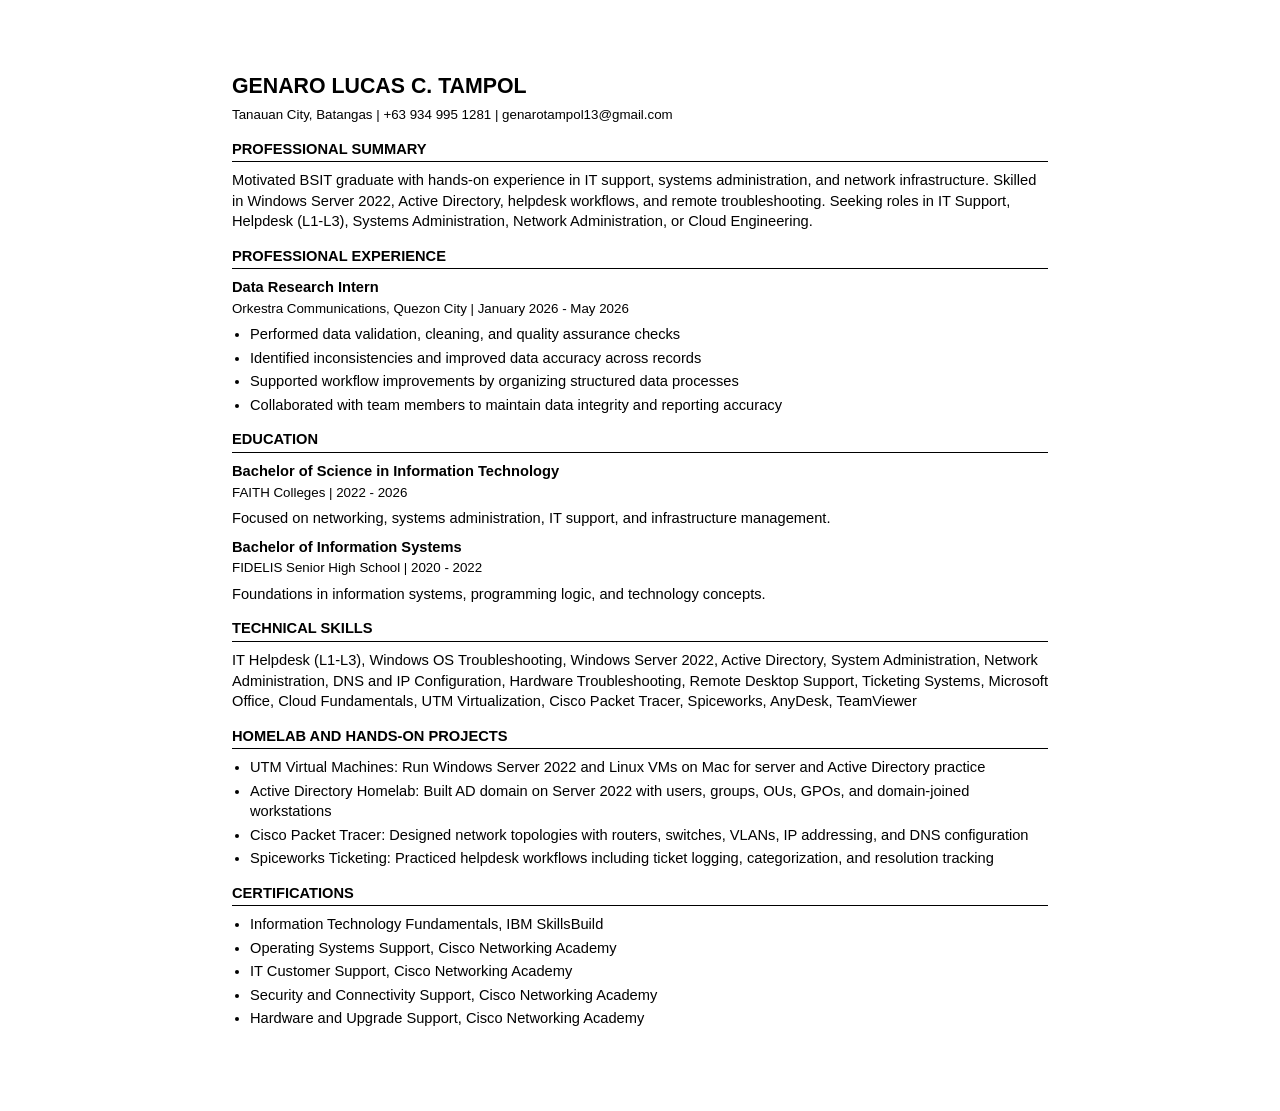
==== resume/Genaro_Tampol_Resume.html @ f85797ef "Replace styled resume with ATS-friendly format only. Use single-column plain text and PDF layouts op" ====
<!DOCTYPE html>
<html lang="en">
<head>
  <meta charset="UTF-8">
  <title>Genaro Lucas C. Tampol Resume</title>
  <style>
    @page {
      size: letter;
      margin: 0.75in;
    }

    body {
      font-family: Arial, Helvetica, sans-serif;
      font-size: 11pt;
      line-height: 1.4;
      color: #000000;
      background: #ffffff;
      max-width: 8.5in;
      margin: 0 auto;
      padding: 0.75in;
    }

    h1 {
      font-size: 16pt;
      font-weight: bold;
      margin: 0 0 4px 0;
      text-transform: uppercase;
    }

    .contact {
      font-size: 10pt;
      margin-bottom: 14px;
    }

    h2 {
      font-size: 11pt;
      font-weight: bold;
      text-transform: uppercase;
      border-bottom: 1px solid #000000;
      margin: 14px 0 8px 0;
      padding-bottom: 2px;
    }

    h3 {
      font-size: 11pt;
      font-weight: bold;
      margin: 0;
    }

    .meta {
      font-size: 10pt;
      margin: 2px 0 6px 0;
    }

    p {
      margin: 0 0 8px 0;
    }

    ul {
      margin: 0 0 10px 18px;
      padding: 0;
    }

    li {
      margin-bottom: 3px;
    }

    .skills {
      margin-bottom: 0;
    }
  </style>
</head>
<body>
  <h1>Genaro Lucas C. Tampol</h1>
  <p class="contact">Tanauan City, Batangas | +63 934 995 1281 | genarotampol13@gmail.com</p>

  <h2>Professional Summary</h2>
  <p>Motivated BSIT graduate with hands-on experience in IT support, systems administration, and network infrastructure. Skilled in Windows Server 2022, Active Directory, helpdesk workflows, and remote troubleshooting. Seeking roles in IT Support, Helpdesk (L1-L3), Systems Administration, Network Administration, or Cloud Engineering.</p>

  <h2>Professional Experience</h2>
  <h3>Data Research Intern</h3>
  <p class="meta">Orkestra Communications, Quezon City | January 2026 - May 2026</p>
  <ul>
    <li>Performed data validation, cleaning, and quality assurance checks</li>
    <li>Identified inconsistencies and improved data accuracy across records</li>
    <li>Supported workflow improvements by organizing structured data processes</li>
    <li>Collaborated with team members to maintain data integrity and reporting accuracy</li>
  </ul>

  <h2>Education</h2>
  <h3>Bachelor of Science in Information Technology</h3>
  <p class="meta">FAITH Colleges | 2022 - 2026</p>
  <p>Focused on networking, systems administration, IT support, and infrastructure management.</p>

  <h3>Bachelor of Information Systems</h3>
  <p class="meta">FIDELIS Senior High School | 2020 - 2022</p>
  <p>Foundations in information systems, programming logic, and technology concepts.</p>

  <h2>Technical Skills</h2>
  <p class="skills">IT Helpdesk (L1-L3), Windows OS Troubleshooting, Windows Server 2022, Active Directory, System Administration, Network Administration, DNS and IP Configuration, Hardware Troubleshooting, Remote Desktop Support, Ticketing Systems, Microsoft Office, Cloud Fundamentals, UTM Virtualization, Cisco Packet Tracer, Spiceworks, AnyDesk, TeamViewer</p>

  <h2>Homelab and Hands-On Projects</h2>
  <ul>
    <li>UTM Virtual Machines: Run Windows Server 2022 and Linux VMs on Mac for server and Active Directory practice</li>
    <li>Active Directory Homelab: Built AD domain on Server 2022 with users, groups, OUs, GPOs, and domain-joined workstations</li>
    <li>Cisco Packet Tracer: Designed network topologies with routers, switches, VLANs, IP addressing, and DNS configuration</li>
    <li>Spiceworks Ticketing: Practiced helpdesk workflows including ticket logging, categorization, and resolution tracking</li>
  </ul>

  <h2>Certifications</h2>
  <ul>
    <li>Information Technology Fundamentals, IBM SkillsBuild</li>
    <li>Operating Systems Support, Cisco Networking Academy</li>
    <li>IT Customer Support, Cisco Networking Academy</li>
    <li>Security and Connectivity Support, Cisco Networking Academy</li>
    <li>Hardware and Upgrade Support, Cisco Networking Academy</li>
  </ul>
</body>
</html>
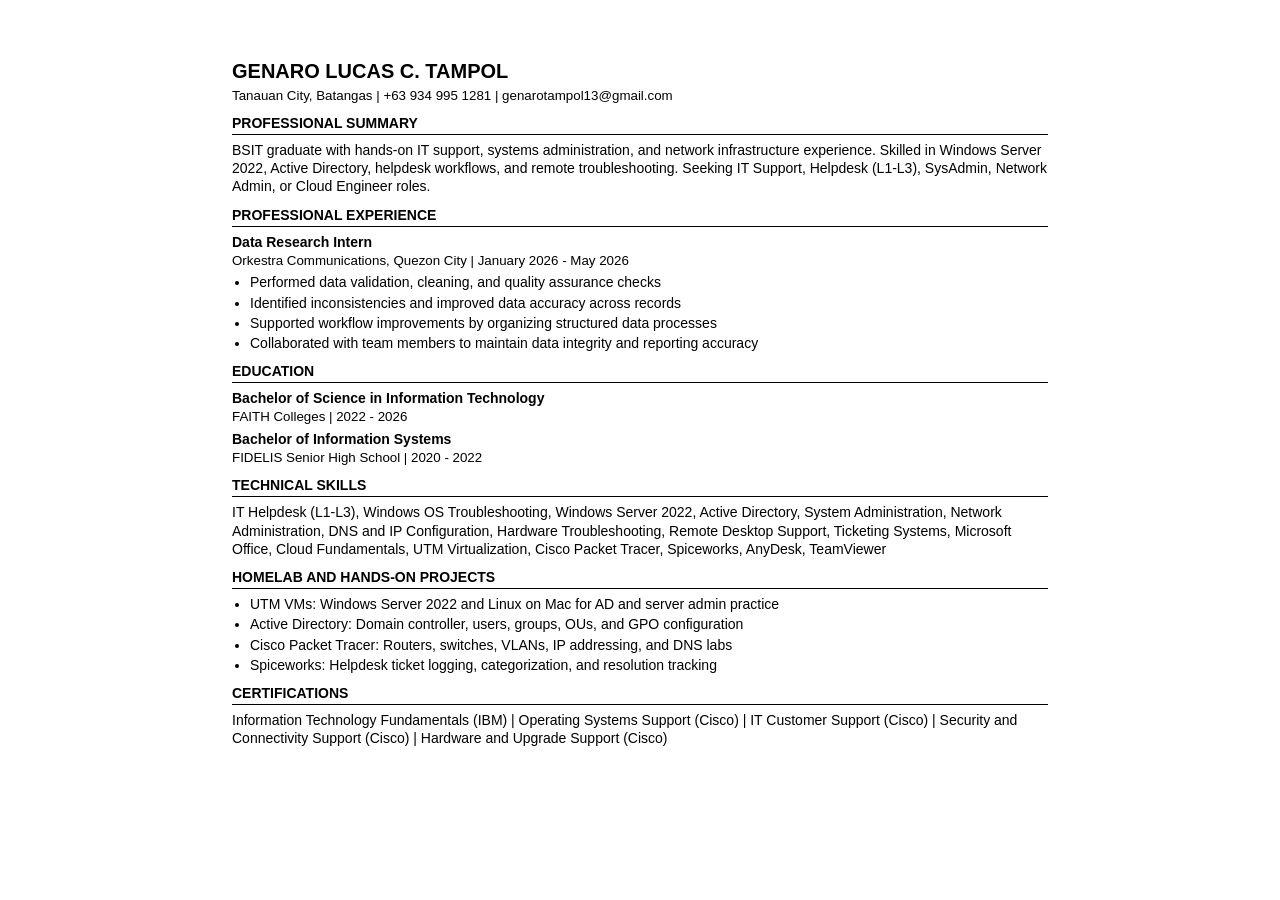
==== commit 0c134b2f: "Tighten ATS resume to a single page. Condense content and spacing for cleaner ATS parsing and one-pa" ====
--- a/resume/Genaro_Tampol_Resume.html
+++ b/resume/Genaro_Tampol_Resume.html
@@ -11,58 +11,58 @@
 
     body {
       font-family: Arial, Helvetica, sans-serif;
-      font-size: 11pt;
-      line-height: 1.4;
+      font-size: 10.5pt;
+      line-height: 1.3;
       color: #000000;
       background: #ffffff;
       max-width: 8.5in;
       margin: 0 auto;
-      padding: 0.75in;
+      padding: 0.6in 0.75in;
     }
 
     h1 {
-      font-size: 16pt;
+      font-size: 15pt;
       font-weight: bold;
-      margin: 0 0 4px 0;
+      margin: 0 0 3px 0;
       text-transform: uppercase;
     }
 
     .contact {
       font-size: 10pt;
-      margin-bottom: 14px;
+      margin-bottom: 10px;
     }
 
     h2 {
-      font-size: 11pt;
+      font-size: 10.5pt;
       font-weight: bold;
       text-transform: uppercase;
       border-bottom: 1px solid #000000;
-      margin: 14px 0 8px 0;
+      margin: 10px 0 6px 0;
       padding-bottom: 2px;
     }
 
     h3 {
-      font-size: 11pt;
+      font-size: 10.5pt;
       font-weight: bold;
       margin: 0;
     }
 
     .meta {
       font-size: 10pt;
-      margin: 2px 0 6px 0;
+      margin: 1px 0 4px 0;
     }
 
     p {
-      margin: 0 0 8px 0;
+      margin: 0 0 6px 0;
     }
 
     ul {
-      margin: 0 0 10px 18px;
+      margin: 0 0 8px 18px;
       padding: 0;
     }
 
     li {
-      margin-bottom: 3px;
+      margin-bottom: 2px;
     }
 
     .skills {
@@ -75,7 +75,7 @@
   <p class="contact">Tanauan City, Batangas | +63 934 995 1281 | genarotampol13@gmail.com</p>
 
   <h2>Professional Summary</h2>
-  <p>Motivated BSIT graduate with hands-on experience in IT support, systems administration, and network infrastructure. Skilled in Windows Server 2022, Active Directory, helpdesk workflows, and remote troubleshooting. Seeking roles in IT Support, Helpdesk (L1-L3), Systems Administration, Network Administration, or Cloud Engineering.</p>
+  <p>BSIT graduate with hands-on IT support, systems administration, and network infrastructure experience. Skilled in Windows Server 2022, Active Directory, helpdesk workflows, and remote troubleshooting. Seeking IT Support, Helpdesk (L1-L3), SysAdmin, Network Admin, or Cloud Engineer roles.</p>
 
   <h2>Professional Experience</h2>
   <h3>Data Research Intern</h3>
@@ -90,30 +90,22 @@
   <h2>Education</h2>
   <h3>Bachelor of Science in Information Technology</h3>
   <p class="meta">FAITH Colleges | 2022 - 2026</p>
-  <p>Focused on networking, systems administration, IT support, and infrastructure management.</p>
 
   <h3>Bachelor of Information Systems</h3>
   <p class="meta">FIDELIS Senior High School | 2020 - 2022</p>
-  <p>Foundations in information systems, programming logic, and technology concepts.</p>
 
   <h2>Technical Skills</h2>
   <p class="skills">IT Helpdesk (L1-L3), Windows OS Troubleshooting, Windows Server 2022, Active Directory, System Administration, Network Administration, DNS and IP Configuration, Hardware Troubleshooting, Remote Desktop Support, Ticketing Systems, Microsoft Office, Cloud Fundamentals, UTM Virtualization, Cisco Packet Tracer, Spiceworks, AnyDesk, TeamViewer</p>
 
   <h2>Homelab and Hands-On Projects</h2>
   <ul>
-    <li>UTM Virtual Machines: Run Windows Server 2022 and Linux VMs on Mac for server and Active Directory practice</li>
-    <li>Active Directory Homelab: Built AD domain on Server 2022 with users, groups, OUs, GPOs, and domain-joined workstations</li>
-    <li>Cisco Packet Tracer: Designed network topologies with routers, switches, VLANs, IP addressing, and DNS configuration</li>
-    <li>Spiceworks Ticketing: Practiced helpdesk workflows including ticket logging, categorization, and resolution tracking</li>
+    <li>UTM VMs: Windows Server 2022 and Linux on Mac for AD and server admin practice</li>
+    <li>Active Directory: Domain controller, users, groups, OUs, and GPO configuration</li>
+    <li>Cisco Packet Tracer: Routers, switches, VLANs, IP addressing, and DNS labs</li>
+    <li>Spiceworks: Helpdesk ticket logging, categorization, and resolution tracking</li>
   </ul>
 
   <h2>Certifications</h2>
-  <ul>
-    <li>Information Technology Fundamentals, IBM SkillsBuild</li>
-    <li>Operating Systems Support, Cisco Networking Academy</li>
-    <li>IT Customer Support, Cisco Networking Academy</li>
-    <li>Security and Connectivity Support, Cisco Networking Academy</li>
-    <li>Hardware and Upgrade Support, Cisco Networking Academy</li>
-  </ul>
+  <p>Information Technology Fundamentals (IBM) | Operating Systems Support (Cisco) | IT Customer Support (Cisco) | Security and Connectivity Support (Cisco) | Hardware and Upgrade Support (Cisco)</p>
 </body>
 </html>
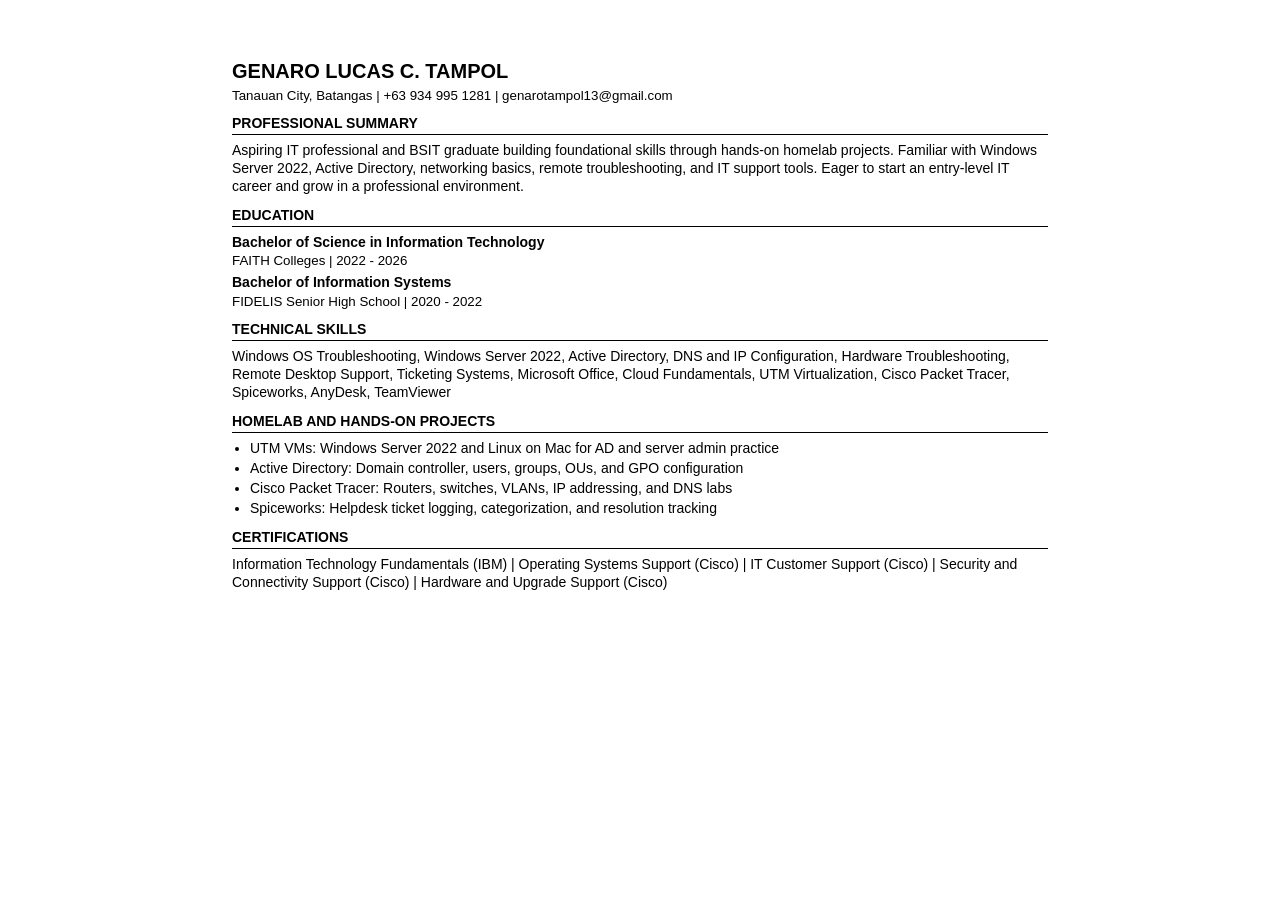
==== commit c83f5aad: "Update ATS resume for aspiring entry-level candidate. Remove professional experience and senior role" ====
--- a/resume/Genaro_Tampol_Resume.html
+++ b/resume/Genaro_Tampol_Resume.html
@@ -75,17 +75,7 @@
   <p class="contact">Tanauan City, Batangas | +63 934 995 1281 | genarotampol13@gmail.com</p>
 
   <h2>Professional Summary</h2>
-  <p>BSIT graduate with hands-on IT support, systems administration, and network infrastructure experience. Skilled in Windows Server 2022, Active Directory, helpdesk workflows, and remote troubleshooting. Seeking IT Support, Helpdesk (L1-L3), SysAdmin, Network Admin, or Cloud Engineer roles.</p>
-
-  <h2>Professional Experience</h2>
-  <h3>Data Research Intern</h3>
-  <p class="meta">Orkestra Communications, Quezon City | January 2026 - May 2026</p>
-  <ul>
-    <li>Performed data validation, cleaning, and quality assurance checks</li>
-    <li>Identified inconsistencies and improved data accuracy across records</li>
-    <li>Supported workflow improvements by organizing structured data processes</li>
-    <li>Collaborated with team members to maintain data integrity and reporting accuracy</li>
-  </ul>
+  <p>Aspiring IT professional and BSIT graduate building foundational skills through hands-on homelab projects. Familiar with Windows Server 2022, Active Directory, networking basics, remote troubleshooting, and IT support tools. Eager to start an entry-level IT career and grow in a professional environment.</p>
 
   <h2>Education</h2>
   <h3>Bachelor of Science in Information Technology</h3>
@@ -95,7 +85,7 @@
   <p class="meta">FIDELIS Senior High School | 2020 - 2022</p>
 
   <h2>Technical Skills</h2>
-  <p class="skills">IT Helpdesk (L1-L3), Windows OS Troubleshooting, Windows Server 2022, Active Directory, System Administration, Network Administration, DNS and IP Configuration, Hardware Troubleshooting, Remote Desktop Support, Ticketing Systems, Microsoft Office, Cloud Fundamentals, UTM Virtualization, Cisco Packet Tracer, Spiceworks, AnyDesk, TeamViewer</p>
+  <p class="skills">Windows OS Troubleshooting, Windows Server 2022, Active Directory, DNS and IP Configuration, Hardware Troubleshooting, Remote Desktop Support, Ticketing Systems, Microsoft Office, Cloud Fundamentals, UTM Virtualization, Cisco Packet Tracer, Spiceworks, AnyDesk, TeamViewer</p>
 
   <h2>Homelab and Hands-On Projects</h2>
   <ul>
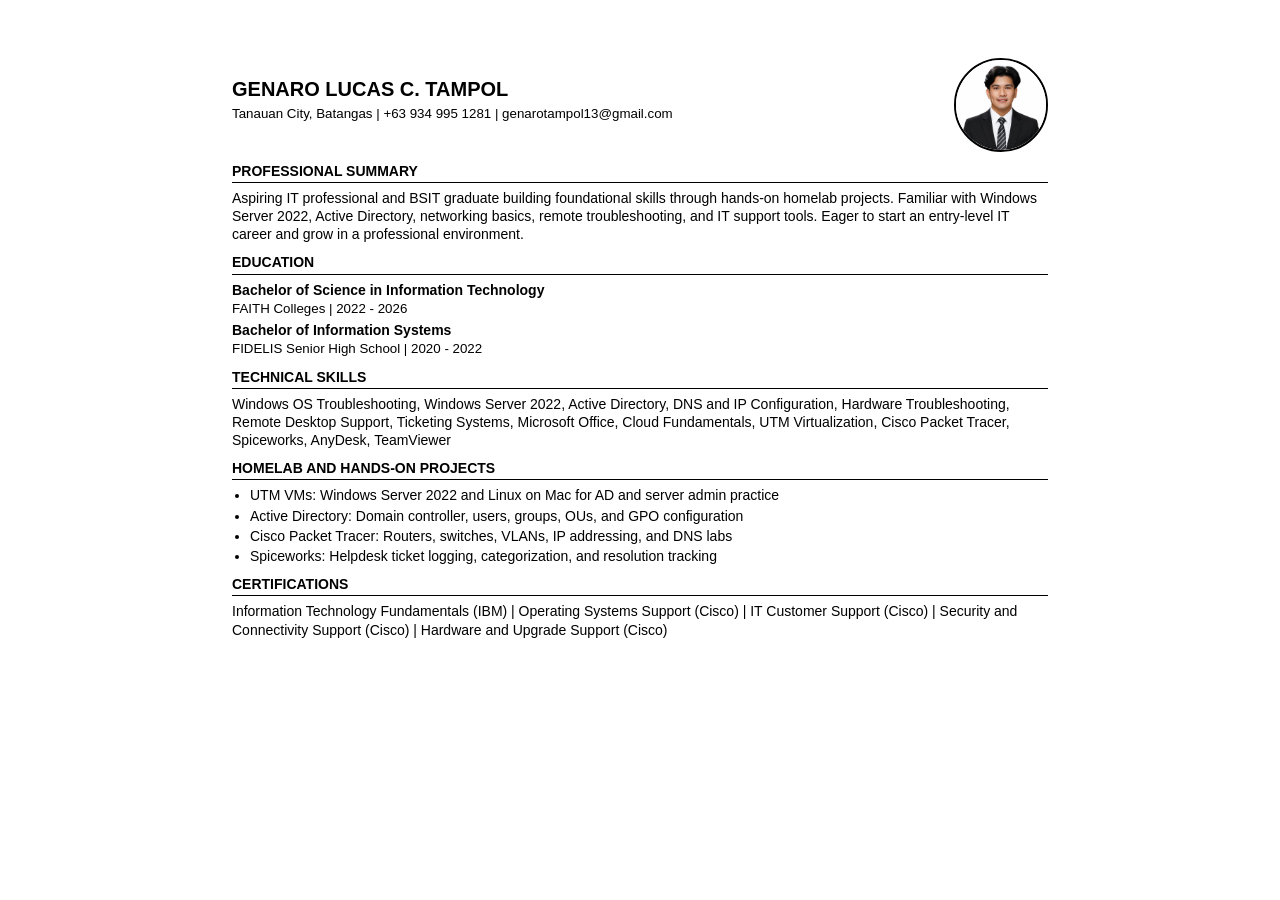
==== commit 6eb97cc2: "Add profile photo to ATS resume header. Include circular headshot alongside name and contact details" ====
--- a/resume/Genaro_Tampol_Resume.html
+++ b/resume/Genaro_Tampol_Resume.html
@@ -68,11 +68,38 @@
     .skills {
       margin-bottom: 0;
     }
+
+    .header {
+      display: flex;
+      justify-content: space-between;
+      align-items: center;
+      gap: 16px;
+      margin-bottom: 10px;
+    }
+
+    .header-info {
+      flex: 1;
+    }
+
+    .photo {
+      width: 90px;
+      height: 90px;
+      border-radius: 50%;
+      object-fit: cover;
+      object-position: center 15%;
+      border: 2px solid #000000;
+      flex-shrink: 0;
+    }
   </style>
 </head>
 <body>
-  <h1>Genaro Lucas C. Tampol</h1>
-  <p class="contact">Tanauan City, Batangas | +63 934 995 1281 | genarotampol13@gmail.com</p>
+  <div class="header">
+    <div class="header-info">
+      <h1>Genaro Lucas C. Tampol</h1>
+      <p class="contact">Tanauan City, Batangas | +63 934 995 1281 | genarotampol13@gmail.com</p>
+    </div>
+    <img src="profile.png" alt="Genaro Lucas C. Tampol" class="photo" width="90" height="90">
+  </div>
 
   <h2>Professional Summary</h2>
   <p>Aspiring IT professional and BSIT graduate building foundational skills through hands-on homelab projects. Familiar with Windows Server 2022, Active Directory, networking basics, remote troubleshooting, and IT support tools. Eager to start an entry-level IT career and grow in a professional environment.</p>
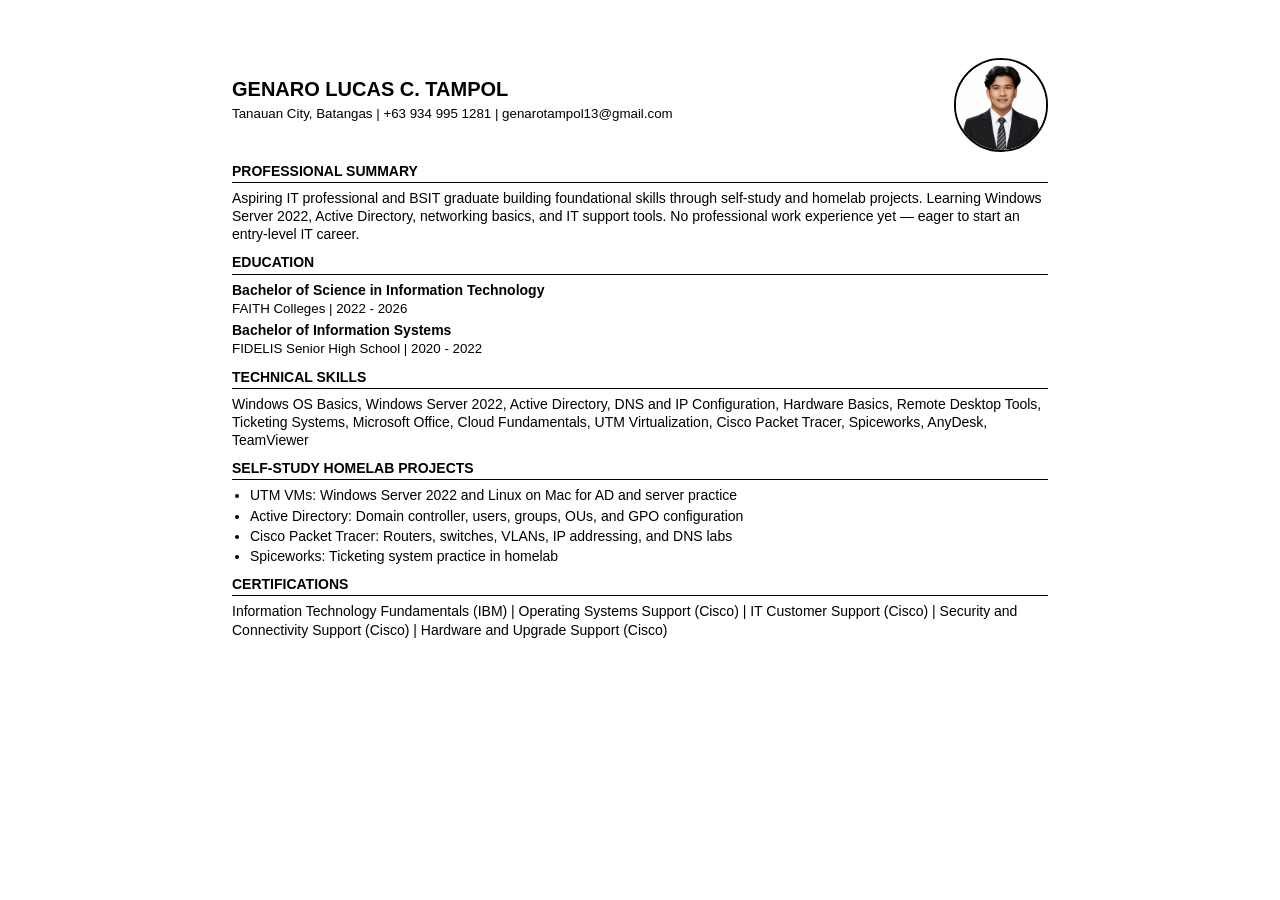
==== commit 774ea5c5: "Reframe skills as self-study with no work experience. Replace technical toolkit percentages and supp" ====
--- a/resume/Genaro_Tampol_Resume.html
+++ b/resume/Genaro_Tampol_Resume.html
@@ -102,7 +102,7 @@
   </div>
 
   <h2>Professional Summary</h2>
-  <p>Aspiring IT professional and BSIT graduate building foundational skills through hands-on homelab projects. Familiar with Windows Server 2022, Active Directory, networking basics, remote troubleshooting, and IT support tools. Eager to start an entry-level IT career and grow in a professional environment.</p>
+  <p>Aspiring IT professional and BSIT graduate building foundational skills through self-study and homelab projects. Learning Windows Server 2022, Active Directory, networking basics, and IT support tools. No professional work experience yet — eager to start an entry-level IT career.</p>
 
   <h2>Education</h2>
   <h3>Bachelor of Science in Information Technology</h3>
@@ -112,14 +112,14 @@
   <p class="meta">FIDELIS Senior High School | 2020 - 2022</p>
 
   <h2>Technical Skills</h2>
-  <p class="skills">Windows OS Troubleshooting, Windows Server 2022, Active Directory, DNS and IP Configuration, Hardware Troubleshooting, Remote Desktop Support, Ticketing Systems, Microsoft Office, Cloud Fundamentals, UTM Virtualization, Cisco Packet Tracer, Spiceworks, AnyDesk, TeamViewer</p>
+  <p class="skills">Windows OS Basics, Windows Server 2022, Active Directory, DNS and IP Configuration, Hardware Basics, Remote Desktop Tools, Ticketing Systems, Microsoft Office, Cloud Fundamentals, UTM Virtualization, Cisco Packet Tracer, Spiceworks, AnyDesk, TeamViewer</p>
 
-  <h2>Homelab and Hands-On Projects</h2>
+  <h2>Self-Study Homelab Projects</h2>
   <ul>
-    <li>UTM VMs: Windows Server 2022 and Linux on Mac for AD and server admin practice</li>
+    <li>UTM VMs: Windows Server 2022 and Linux on Mac for AD and server practice</li>
     <li>Active Directory: Domain controller, users, groups, OUs, and GPO configuration</li>
     <li>Cisco Packet Tracer: Routers, switches, VLANs, IP addressing, and DNS labs</li>
-    <li>Spiceworks: Helpdesk ticket logging, categorization, and resolution tracking</li>
+    <li>Spiceworks: Ticketing system practice in homelab</li>
   </ul>
 
   <h2>Certifications</h2>
